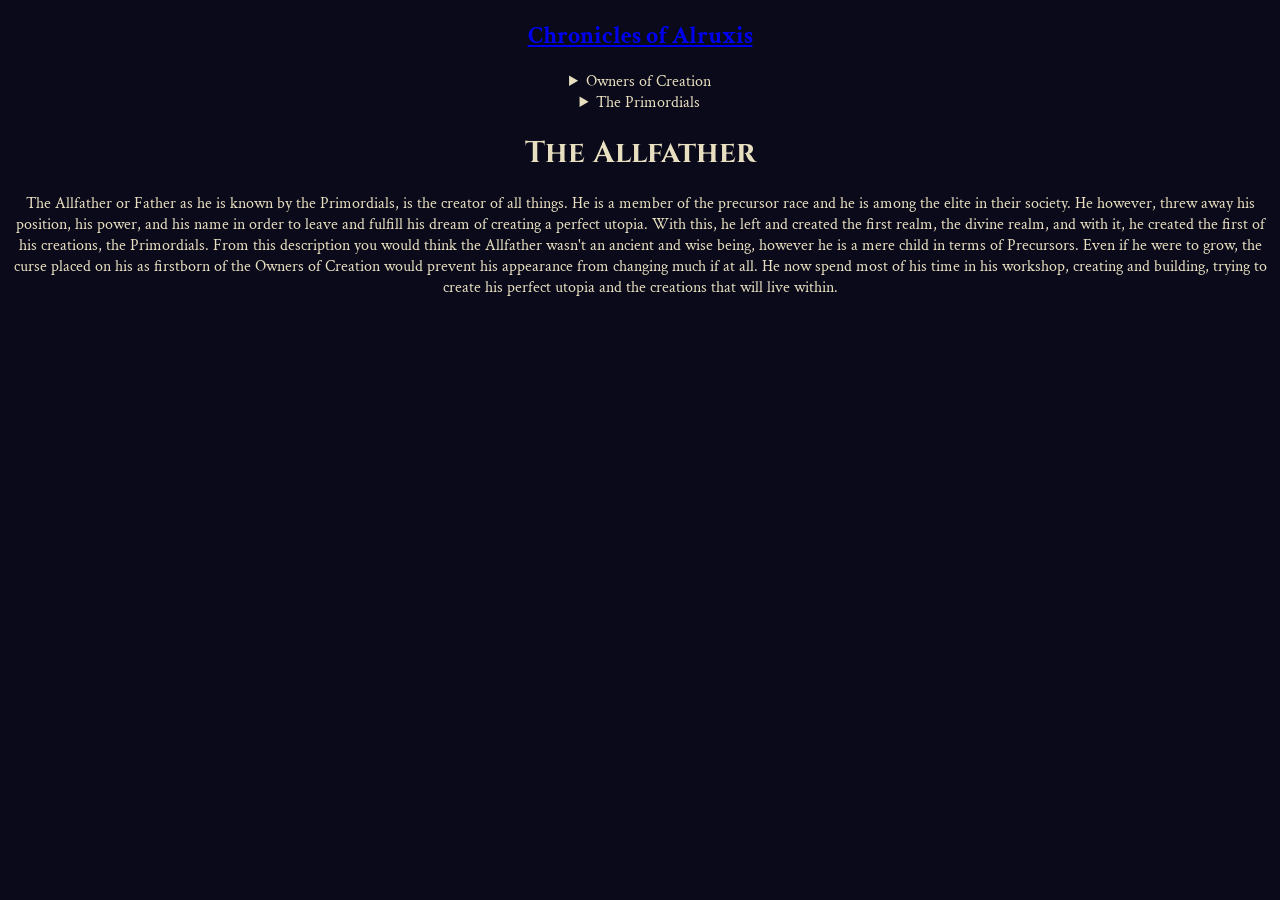
==== ChroniclesOfAlruxis/allfather.html @ dcb95689 "Lore of the Allfather" ====
<!DOCTYPE html>
    <html>
        <head>
            <title>Chronicles of Alruxis</title>
            <link rel="stylesheet" href = "style.css">
        </head>
        <body>
            <div id="sidebar-container"></div>
                <div class="main-content">
                    <h1 class="title" id="allfather">The Allfather</h1>
                    <div class="card">
                        <p class="description">
                            The Allfather or Father as he is known by the Primordials, is the creator of all things.
                            He is a member of the precursor race and he is among the elite in their society.
                            He however, threw away his position, his power, and his name in order to leave and fulfill
                            his dream of creating a perfect utopia. With this, he left and created the first realm,
                            the divine realm, and with it, he created the first of his creations, the Primordials.
                            From this description you would think the Allfather wasn't an ancient and wise being, however
                            he is a mere child in terms of Precursors. Even if he were to grow, the curse placed on his as firstborn
                            of the Owners of Creation would prevent his appearance from changing much if at all. He now spend most of his time
                            in his workshop, creating and building, trying to create his perfect utopia and the creations that will live within.
                        </p>
                    </div>
                </div>
            <script src="sidebar.js"></script>
        </body>
    </html>
---- ChroniclesOfAlruxis/style.css ----
@import url('https://fonts.googleapis.com/css2?family=Cinzel:wght@400;700;900&family=Crimson+Text:ital,wght@0,400;0,600;1,400&family=Uncial+Antiqua&display=swap');

body
{
    text-align:center;
    font-size:16px;
    background-color:#0a0a1a;
    color:#e8dfc0;
    font-family:'Crimson Text', serif;
}
.title
{
    font-family:'Cinzel', serif;
    font-size:30px;
}
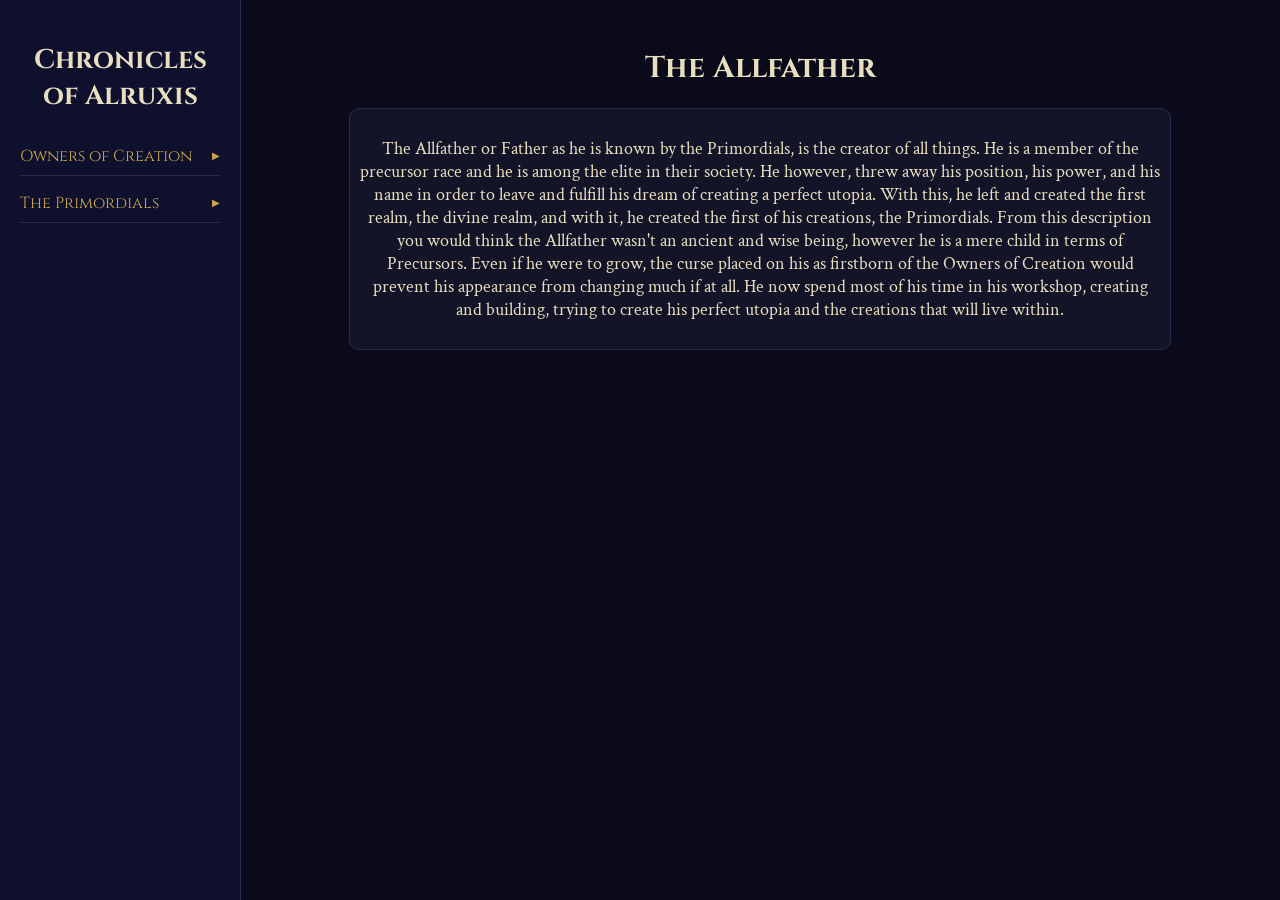
==== commit ea8b2f81: "Update title to 'Chronicles of Alruxis: The Allfather'" ====
--- a/ChroniclesOfAlruxis/allfather.html
+++ b/ChroniclesOfAlruxis/allfather.html
@@ -1,7 +1,7 @@
 <!DOCTYPE html>
     <html>
         <head>
-            <title>Chronicles of Alruxis</title>
+            <title>Chronicles of Alruxis: The Allfather</title>
             <link rel="stylesheet" href = "style.css">
         </head>
         <body>
--- a/ChroniclesOfAlruxis/style.css
+++ b/ChroniclesOfAlruxis/style.css
@@ -3,13 +3,120 @@
 body
 {
     text-align:center;
-    font-size:16px;
     background-color:#0a0a1a;
     color:#e8dfc0;
-    font-family:'Crimson Text', serif;
+}
+.card
+{
+    width:auto;
+    max-width:800px;
+    height:auto;
+    margin:20px auto;
+    padding:10px;
+    background-color:#141428;
+    border:1px solid #2a2a4a;
+    border-radius:10px;
 }
 .title
 {
     font-family:'Cinzel', serif;
     font-size:30px;
-}+}
+.description
+{
+    font-family:'Crimson Text', serif;
+    font-size:18px;
+}
+.sidebar
+{
+    position:fixed;
+    left:0;
+    top:0;
+    width:200px;
+    height:100%;
+    background-color:#0f0f2e;
+    border-right:1px solid #2a2a4a;
+    padding:20px;
+    overflow-y:auto;
+}
+.sidebar-title
+{
+    font-family:"Cinzel", serif;
+    font-size:18px;
+    margin-bottom:16px;
+    color:#e8dfc0;
+    text-decoration:none;
+}
+.sidebar-title:hover
+{
+    text-decoration:underline;
+    color:inherit;
+}
+.main-content 
+{
+    margin-left: 240px;
+    padding: 20px;
+}
+.nav-list
+{
+    list-style:none;
+    padding:0;
+    margin:0;
+}
+.nav-section summary
+{
+    list-style:none;
+}
+.nav-section summary::-webkit-details-marker
+{
+    display:none;
+}
+.nav-header 
+{
+    font-family: 'Cinzel', serif;
+    font-size: 16px;
+    color: #c9a84c;
+    cursor: pointer;
+    padding: 8px 0;
+    border-bottom: 1px solid #2a2a4a;
+    margin-bottom: 8px;
+    display: flex;
+    justify-content: space-between;
+    align-items: center;
+}
+.nav-header::after 
+{
+    content: '▶';
+    font-size: 10px;
+    transition: transform 0.3s ease;
+}
+details[open] .nav-header::after 
+{
+    transform: rotate(90deg);
+}
+.nav-list {
+    list-style: none;
+    padding: 0 0 0 12px;
+    margin: 0 0 12px 0;
+    animation: fadeIn 0.3s ease;
+}
+@keyframes fadeIn 
+{
+    from { opacity: 0; transform: translateY(-5px); }
+    to { opacity: 1; transform: translateY(0); }
+}
+.nav-list a 
+{
+    font-family: 'Crimson Text', serif;
+    font-size: 15px;
+    color: #a89060;
+    text-decoration: none;
+    display: block;
+    padding: 4px 0;
+}
+.nav-list a:hover 
+{
+    color: #e8dfc0;
+    padding-left: 4px;
+    transition: padding 0.2s ease;
+}
